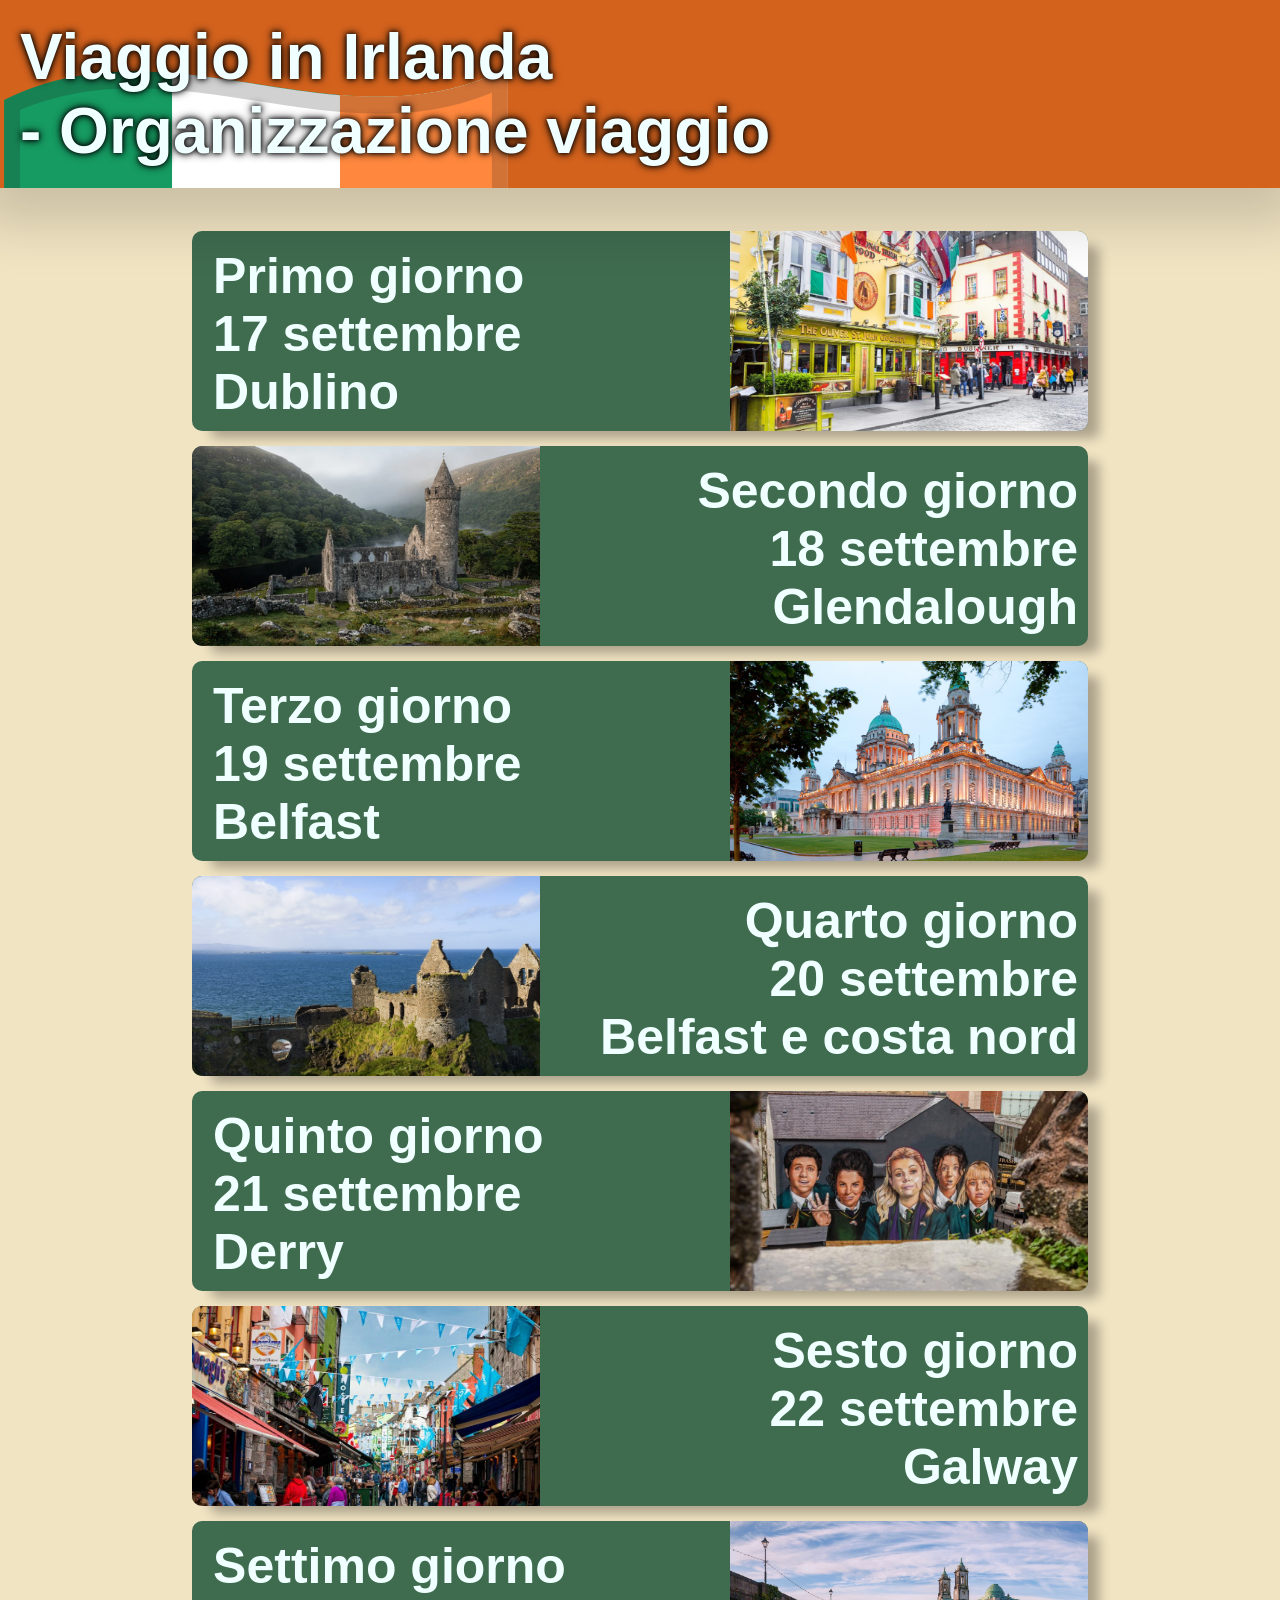
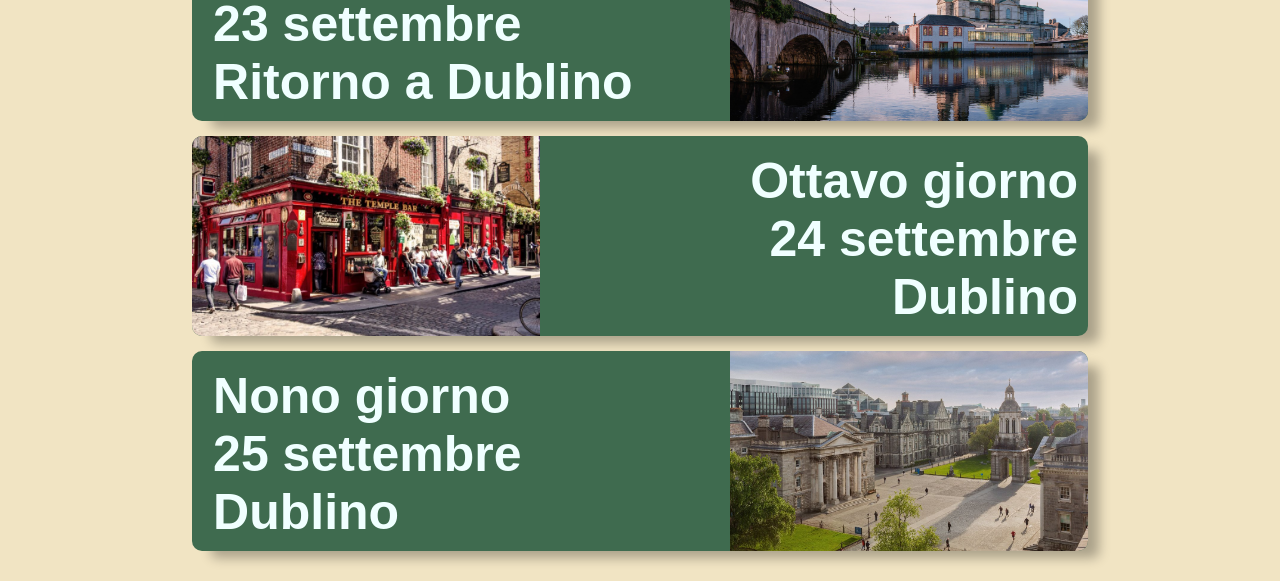
==== index.html @ dc980368 "Add files via upload" ====
<!DOCTYPE html>
<html lang="en">

<head>
    <meta charset="UTF-8">
    <meta name="viewport" content="width=device-width, initial-scale=1.0">
    <title>Viaggio in Irlanda</title>
    <link rel="stylesheet" href="style.css">
    <link rel="icon" type="image/x-icon" href="immagini/icona.png">
</head>

<body>
    <header id="title">
        <h1>Viaggio in Irlanda
            <span class="desktop-only"> - Organizzazione viaggio</span>
        </h1>

    </header>

    <main>

        <!--Primo giorno-->
        <div class="day">
            <div class="box box-left-txt" id="box1-1">
                <a href="giorni/primo_giorno.html">
                    <p class="odd"><b id="pr" class="day_title">
                            Primo giorno<br>
                            17 settembre<br>
                            Dublino</b>

                    </p>
                </a>
            </div>

            <div class="box box-right-im" id="box1-2" >
                <img id="pri_im" class="odd_im" src="immagini/maxw-960.jpg" title="Pub Dublino">
            </div>

        </div>

        <!--Secondo giorno-->
        <div class="day day2">
            <div class="box box-left-im" id="box2-1" >
                <img id="sec_im" class="even_im" src="immagini/hero.webp">
            </div>
            <div class="box" id="box2-1">
                 <a href="giorni/secondo_giorno.html">
                <p class="even"> <b id="sec" class="day_title">
                        Secondo giorno<br>
                        18 settembre<br>
                        Glendalough<br>
                    </b>
                </p></a>
            </div>
        </div>


        <!--Terzo giorno-->
        <div class="day">
            <div class="box box-left-txt" id="box3-1">
                <a href="giorni/terzo_giorno.html">
                <p class="odd">
                    <b id="ter" class="day_title">
                        Terzo giorno<br>
                        19 settembre<br>
                        Belfast<br>
                    </b>
                </p></a>
            </div>

            <div class="box box-right-im" id="box3-2">
                <img id="ter_im" class="odd_im " src="immagini/belfast.jpg">
            </div>
        </div>


        <!--Quarto giorno-->
        <div class="day day2">
            <div class="box box-left-im" id="box4-1"  >
                <img id="ter_im" class="even_im " src="immagini/costa.jpeg">
            </div>
            <div class="box" id="box4-2">
                <a href="giorni/quarto_giorno.html">
                <p class="even"> <b id="quar" class="day_title">
                        Quarto giorno<br>
                        20 settembre<br>
                        Belfast e costa nord<br>
                    </b>
                </p></a>
            </div>
        </div>


        <!--Quinto giorno-->
        <div class="day">
            <div class="box box-left-txt" id="box5-1">
                <a href="giorni/quinto_giorno.html">
                <p class="odd"> <b id="qui" class="day_title">
                        Quinto giorno<br>
                        21 settembre<br>
                        Derry<br>
                    </b></p>
            </a>
            </div>
            <div class="box box-right-im" id="box5-2" >
                <img id="qui_im" class="odd_im " src="immagini/derry.jpeg">

            </div>
        </div>


        <!--Sesto giorno-->
        <div class="day day2">
            <div class="box box-left-im" id="box6-1">
                <img id="ses_im" class="even_im " src="immagini/galway.jpg"><br>
            </div>
            <div class="box" id="box6-2">
                <a href="giorni/sesto_giorno.html">
                <p class="even"> <b id="ses" class="day_title">
                        Sesto giorno<br>
                        22 settembre<br>
                        Galway<br>
                    </b>
                </p></a>
            </div>
        </div>

        <!--Settimo giorno-->
        <div class="day ">
            <div class="box box-left-txt" id="box7-1">
                <a href="giorni/settimo_giorno.html">
                <p class="odd"> <b id="sett" class="day_title">
                        Settimo giorno<br>
                        23 settembre<br>
                        Ritorno a Dublino<br>
                    </b>
                </p></a>
            </div>
            <div class="box box-right-im" id="box7-2">
                <img id="sett_im" class="odd_im " src="immagini/athlone.jpg">
            </div>
        </div>


        <!--Ottavo giorno-->
        <div class="day day2">
            <div class="box box-left-im"id="box8-1" >
                <img id="otto_im" class="even_im " src="immagini/dublino2.jpg">
            </div>
            <div class="box" id="box8-2">
                <a href="giorni/ottavo_giorno.html">
                <p class="even"> <b id="otto" class="day_title">
                        Ottavo giorno<br>
                        24 settembre<br>
                        Dublino<br>
                    </b>
                </p></a>
            </div>
        </div>


        <!--Nono giorno-->
        <div class="day">
            <div class="box box-left-txt" id="box9-1">
                <a href="giorni/nono_giorno.html">
                <p class="odd"> <b id="nono" class="day_title">
                        Nono giorno<br>
                        25 settembre<br>
                        Dublino<br>
                    </b>
                </p></a>
            </div>
            <div class="box box-right-im" id="box9-2">
                <img id="nono_im" class="odd_im " src="immagini/dublino3.jpg">
            </div>
        </div>
    </main>
</body>

</html>
---- style.css ----
* {
  box-sizing: border-box;
}

body{
    background-color: #f1e4c3;
    font-family:'Montserrat','Trebuchet MS', 'Lucida Sans Unicode', 'Lucida Grande', 'Lucida Sans', Arial, sans-serif;
    margin: 0px;
    margin-bottom: 30px;
    padding: 0px;
    padding-top: 0px;
}

#title{
    position: sticky;
    top: 0;
    background-color: #d3621d;
    background-image: url(immagini/icona.png);
    background-repeat: no-repeat;
    text-shadow: 0 0 5px rgb(0, 0, 0), 0 0 10px rgb(0, 0, 0);
    color: azure;
    margin: 0px;
    width: 100%;
   
    box-sizing: border-box;
    box-shadow: 0px 13px 50px 23px rgba(0, 0, 0, 0.158);
    align-items: center;


}

h1 {
    margin-top: 0;
    padding: 20px;
    font-size: 4em;
}



.day{
    background-color:#3f6b4f;
    color: azure;
    display: flex;
    flex-direction: row;
    padding-bottom: 0px; 
    padding-top: 0px; 
    height: 200px;
    margin-top: 15px;
    margin-right: 15%;
    margin-left: 15%;
    box-shadow: 15px 11px 12px -4px rgba(0, 0, 0, 0.295);
    

    border-radius: 10px;

    overflow: hidden;
    /*box-shadow: 15px 11px 12px -4px rgba(0, 0, 0, 0.123);*/
}


.day img{
    object-fit: cover;
    height: 100%;
    width: 50%;
    
}

.box{
    width:60%;
    text-align: right;
    padding-right: 10px;
}

.box-left-txt{
    text-align: left;
}

.box-left-im{

    width: 40%;
}

.box-right-im{

    width: 40%;
    padding-right: 0px;
}


.day .odd_im{
    float: right;
    margin-left: 0px;
    height: 100%;
    width:100%;
    
}

.day .even_im{

    float: left;
    margin-left: 0px;
    height: 100%;
    width:100%;
}


.day_title{
    font-size: 50px;
    
    
}

p{
    padding-left: 4%;
}



.day:hover{ 
    background-color: #647057;
    animation: colore 0.5s ease;
    cursor: pointer;
   

  
}





@keyframes colore{
    0% {
        background-color:#3f6b4f;
    };
    100%{
        background-color: #647057;
    };
}



a{
    all:unset;
}

.desktop-only,
.mobile-only {
    display: none;
}

/* Media query per dispositivi con schermi più larghi di 768px (desktop/tablet) */
@media (min-width: 768px) {
    .desktop-only {
        display: inline-block;
    }

   
}
/* Media query per dispositivi con schermi più piccoli di 768px (mobile) */
@media (max-width: 767px) {
    .mobile-only {
        display: block; /* Gli elementi mobile-only diventano visibili */
    }

    #title{
         position:relative;
        text-align: center;
    }
    .day{
            margin-right: 5%;
            margin-left: 5%; 
            height: 410px;
            flex-direction: column;
    }

    .day2{
         flex-direction: column-reverse;
    }

    .box{
    width:100%;
        height: 50%;
    text-align:center;
    padding-right: 0px;
   
}

.day_title{
    font-size: 35px;
    
    
}


.day img{
    object-fit: cover;
    height: 100%;
    width:100%;
    
}

.box-left-txt{
    text-align: center;
}

.box-left-im{
  
    height: 50%;
}

.box-right-im{

    height:50%;

}




}
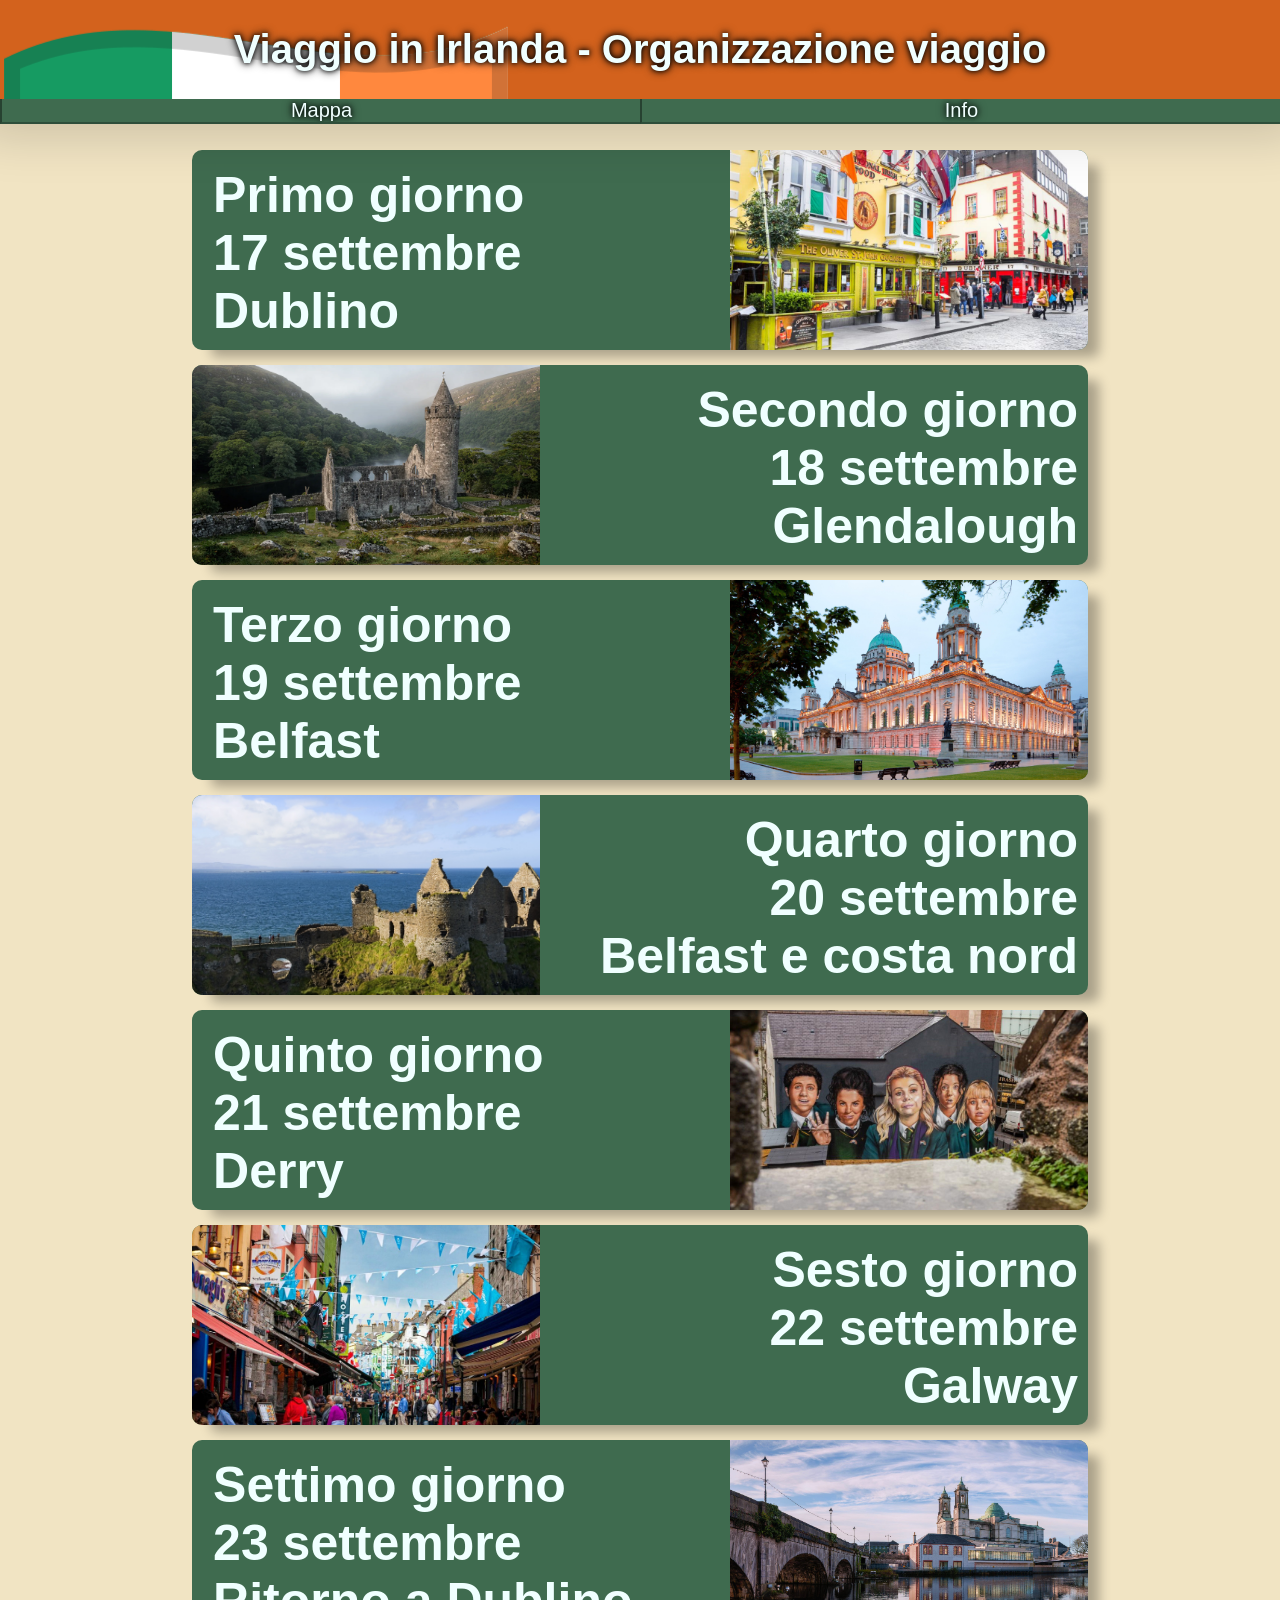
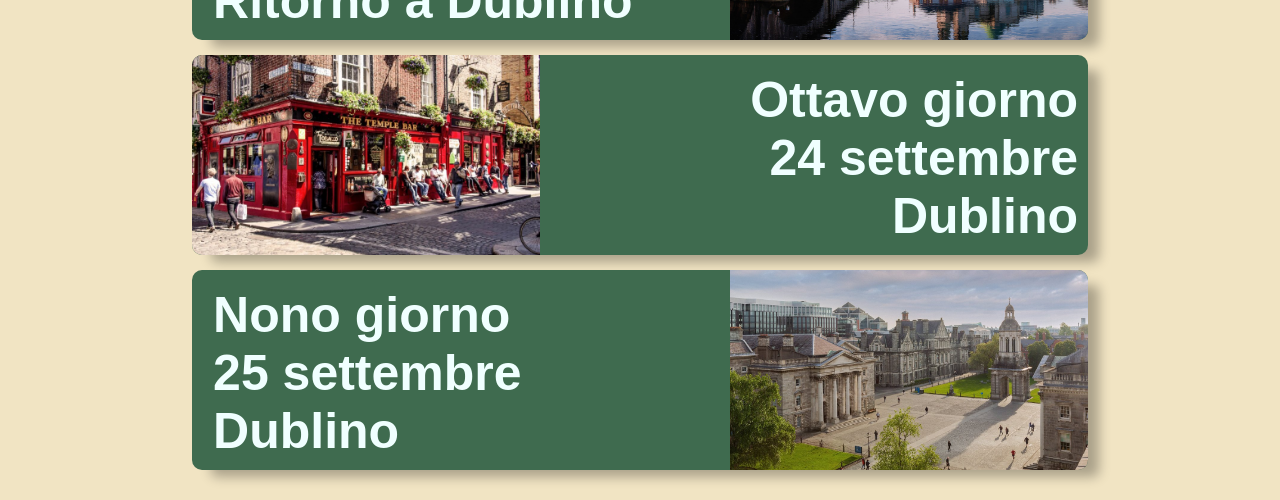
==== commit 256f8f99: "Add files via upload" ====
--- a/index.html
+++ b/index.html
@@ -11,16 +11,26 @@
 
 <body>
     <header id="title">
-        <h1>Viaggio in Irlanda
-            <span class="desktop-only"> - Organizzazione viaggio</span>
-        </h1>
+        <div class="sub-head-box">
+            <h1>Viaggio in Irlanda
+                <span class="desktop-only"> - Organizzazione viaggio</span>
+            </h1>
+        </div>
+        <div id="navigation-bar" div class="sub-head-box">
+            <form class="nav-but" action="map.html">
+                <input class="nav-but" type="submit" value="Mappa" />
+            </form>
+            <form class="nav-but" action="info.html">
+                <input class="nav-but" type="submit" value="Info" />
+            </form>
 
+        </div>
     </header>
 
     <main>
 
         <!--Primo giorno-->
-        <div class="day">
+        <div class="day" id="first-day">
             <div class="box box-left-txt" id="box1-1">
                 <a href="giorni/primo_giorno.html">
                     <p class="odd"><b id="pr" class="day_title">
@@ -32,7 +42,7 @@
                 </a>
             </div>
 
-            <div class="box box-right-im" id="box1-2" >
+            <div class="box box-right-im" id="box1-2">
                 <img id="pri_im" class="odd_im" src="immagini/maxw-960.jpg" title="Pub Dublino">
             </div>
 
@@ -40,17 +50,18 @@
 
         <!--Secondo giorno-->
         <div class="day day2">
-            <div class="box box-left-im" id="box2-1" >
+            <div class="box box-left-im" id="box2-1">
                 <img id="sec_im" class="even_im" src="immagini/hero.webp">
             </div>
             <div class="box" id="box2-1">
-                 <a href="giorni/secondo_giorno.html">
-                <p class="even"> <b id="sec" class="day_title">
-                        Secondo giorno<br>
-                        18 settembre<br>
-                        Glendalough<br>
-                    </b>
-                </p></a>
+                <a href="giorni/secondo_giorno.html">
+                    <p class="even"> <b id="sec" class="day_title">
+                            Secondo giorno<br>
+                            18 settembre<br>
+                            Glendalough<br>
+                        </b>
+                    </p>
+                </a>
             </div>
         </div>
 
@@ -59,13 +70,14 @@
         <div class="day">
             <div class="box box-left-txt" id="box3-1">
                 <a href="giorni/terzo_giorno.html">
-                <p class="odd">
-                    <b id="ter" class="day_title">
-                        Terzo giorno<br>
-                        19 settembre<br>
-                        Belfast<br>
-                    </b>
-                </p></a>
+                    <p class="odd">
+                        <b id="ter" class="day_title">
+                            Terzo giorno<br>
+                            19 settembre<br>
+                            Belfast<br>
+                        </b>
+                    </p>
+                </a>
             </div>
 
             <div class="box box-right-im" id="box3-2">
@@ -76,17 +88,18 @@
 
         <!--Quarto giorno-->
         <div class="day day2">
-            <div class="box box-left-im" id="box4-1"  >
+            <div class="box box-left-im" id="box4-1">
                 <img id="ter_im" class="even_im " src="immagini/costa.jpeg">
             </div>
             <div class="box" id="box4-2">
                 <a href="giorni/quarto_giorno.html">
-                <p class="even"> <b id="quar" class="day_title">
-                        Quarto giorno<br>
-                        20 settembre<br>
-                        Belfast e costa nord<br>
-                    </b>
-                </p></a>
+                    <p class="even"> <b id="quar" class="day_title">
+                            Quarto giorno<br>
+                            20 settembre<br>
+                            Belfast e costa nord<br>
+                        </b>
+                    </p>
+                </a>
             </div>
         </div>
 
@@ -95,14 +108,14 @@
         <div class="day">
             <div class="box box-left-txt" id="box5-1">
                 <a href="giorni/quinto_giorno.html">
-                <p class="odd"> <b id="qui" class="day_title">
-                        Quinto giorno<br>
-                        21 settembre<br>
-                        Derry<br>
-                    </b></p>
-            </a>
+                    <p class="odd"> <b id="qui" class="day_title">
+                            Quinto giorno<br>
+                            21 settembre<br>
+                            Derry<br>
+                        </b></p>
+                </a>
             </div>
-            <div class="box box-right-im" id="box5-2" >
+            <div class="box box-right-im" id="box5-2">
                 <img id="qui_im" class="odd_im " src="immagini/derry.jpeg">
 
             </div>
@@ -116,12 +129,13 @@
             </div>
             <div class="box" id="box6-2">
                 <a href="giorni/sesto_giorno.html">
-                <p class="even"> <b id="ses" class="day_title">
-                        Sesto giorno<br>
-                        22 settembre<br>
-                        Galway<br>
-                    </b>
-                </p></a>
+                    <p class="even"> <b id="ses" class="day_title">
+                            Sesto giorno<br>
+                            22 settembre<br>
+                            Galway<br>
+                        </b>
+                    </p>
+                </a>
             </div>
         </div>
 
@@ -129,12 +143,13 @@
         <div class="day ">
             <div class="box box-left-txt" id="box7-1">
                 <a href="giorni/settimo_giorno.html">
-                <p class="odd"> <b id="sett" class="day_title">
-                        Settimo giorno<br>
-                        23 settembre<br>
-                        Ritorno a Dublino<br>
-                    </b>
-                </p></a>
+                    <p class="odd"> <b id="sett" class="day_title">
+                            Settimo giorno<br>
+                            23 settembre<br>
+                            Ritorno a Dublino<br>
+                        </b>
+                    </p>
+                </a>
             </div>
             <div class="box box-right-im" id="box7-2">
                 <img id="sett_im" class="odd_im " src="immagini/athlone.jpg">
@@ -144,17 +159,18 @@
 
         <!--Ottavo giorno-->
         <div class="day day2">
-            <div class="box box-left-im"id="box8-1" >
+            <div class="box box-left-im" id="box8-1">
                 <img id="otto_im" class="even_im " src="immagini/dublino2.jpg">
             </div>
             <div class="box" id="box8-2">
                 <a href="giorni/ottavo_giorno.html">
-                <p class="even"> <b id="otto" class="day_title">
-                        Ottavo giorno<br>
-                        24 settembre<br>
-                        Dublino<br>
-                    </b>
-                </p></a>
+                    <p class="even"> <b id="otto" class="day_title">
+                            Ottavo giorno<br>
+                            24 settembre<br>
+                            Dublino<br>
+                        </b>
+                    </p>
+                </a>
             </div>
         </div>
 
@@ -163,12 +179,13 @@
         <div class="day">
             <div class="box box-left-txt" id="box9-1">
                 <a href="giorni/nono_giorno.html">
-                <p class="odd"> <b id="nono" class="day_title">
-                        Nono giorno<br>
-                        25 settembre<br>
-                        Dublino<br>
-                    </b>
-                </p></a>
+                    <p class="odd"> <b id="nono" class="day_title">
+                            Nono giorno<br>
+                            25 settembre<br>
+                            Dublino<br>
+                        </b>
+                    </p>
+                </a>
             </div>
             <div class="box box-right-im" id="box9-2">
                 <img id="nono_im" class="odd_im " src="immagini/dublino3.jpg">
--- a/style.css
+++ b/style.css
@@ -1,221 +1,271 @@
  * {
-  box-sizing: border-box;
-}
-
-body{
-    background-color: #f1e4c3;
-    font-family:'Montserrat','Trebuchet MS', 'Lucida Sans Unicode', 'Lucida Grande', 'Lucida Sans', Arial, sans-serif;
-    margin: 0px;
-    margin-bottom: 30px;
-    padding: 0px;
-    padding-top: 0px;
-}
-
-#title{
-    position: sticky;
-    top: 0;
-    background-color: #d3621d;
-    background-image: url(immagini/icona.png);
-    background-repeat: no-repeat;
-    text-shadow: 0 0 5px rgb(0, 0, 0), 0 0 10px rgb(0, 0, 0);
-    color: azure;
-    margin: 0px;
-    width: 100%;
-   
-    box-sizing: border-box;
-    box-shadow: 0px 13px 50px 23px rgba(0, 0, 0, 0.158);
-    align-items: center;
-
-
-}
-
-h1 {
-    margin-top: 0;
-    padding: 20px;
-    font-size: 4em;
-}
-
-
-
-.day{
-    background-color:#3f6b4f;
-    color: azure;
-    display: flex;
-    flex-direction: row;
-    padding-bottom: 0px; 
-    padding-top: 0px; 
-    height: 200px;
-    margin-top: 15px;
-    margin-right: 15%;
-    margin-left: 15%;
-    box-shadow: 15px 11px 12px -4px rgba(0, 0, 0, 0.295);
-    
-
-    border-radius: 10px;
-
-    overflow: hidden;
-    /*box-shadow: 15px 11px 12px -4px rgba(0, 0, 0, 0.123);*/
-}
-
-
-.day img{
-    object-fit: cover;
-    height: 100%;
-    width: 50%;
-    
-}
-
-.box{
-    width:60%;
-    text-align: right;
-    padding-right: 10px;
-}
-
-.box-left-txt{
-    text-align: left;
-}
-
-.box-left-im{
-
-    width: 40%;
-}
-
-.box-right-im{
-
-    width: 40%;
-    padding-right: 0px;
-}
-
-
-.day .odd_im{
-    float: right;
-    margin-left: 0px;
-    height: 100%;
-    width:100%;
-    
-}
-
-.day .even_im{
-
-    float: left;
-    margin-left: 0px;
-    height: 100%;
-    width:100%;
-}
-
-
-.day_title{
-    font-size: 50px;
-    
-    
-}
-
-p{
-    padding-left: 4%;
-}
-
-
-
-.day:hover{ 
-    background-color: #647057;
-    animation: colore 0.5s ease;
-    cursor: pointer;
-   
-
-  
-}
-
-
-
-
-
-@keyframes colore{
-    0% {
-        background-color:#3f6b4f;
-    };
-    100%{
-        background-color: #647057;
-    };
-}
-
-
-
-a{
+     box-sizing: border-box;
+ }
+
+ body {
+     background-color: #f1e4c3;
+        font-family: 'Montserrat', 'Trebuchet MS', 'Lucida Sans Unicode', 'Lucida Grande', 'Lucida Sans', Arial, sans-serif;
+     margin: 0px;
+     margin-bottom: 30px;
+     padding: 0px;
+     padding-top: 0px;
+ }
+
+ #title {
+     position: sticky;
+     top: 0;
+     background-color: #d3621d;
+     background-image: url(immagini/icona.png);
+     background-repeat: no-repeat;
+     background-position: 0% 10%;
+     text-shadow: 0 0 5px rgb(0, 0, 0), 0 0 10px rgb(0, 0, 0);
+     color: azure;
+     margin: 0px;
+
+
+     box-shadow: 0px 13px 50px 23px rgba(0, 0, 0, 0.158);
+
+
+     display: flex;
+     flex-direction: column;
+    height:100px;
+     justify-content: flex-start;
+     align-items: center;
+     font-size: 20px;
+
+
+
+ }
+
+
+ #navigation-bar {
+     background-color: #3f6b4f;
+     display: flex;
+     flex-direction: row;
+     justify-content: space-evenly;
+     align-items: flex-end;
+     font-size: 20px;
+     width: 100%;
+    margin-bottom: 10%;
+ }
+
+ form{
     all:unset;
-}
-
-.desktop-only,
-.mobile-only {
-    display: none;
-}
-
-/* Media query per dispositivi con schermi più larghi di 768px (desktop/tablet) */
-@media (min-width: 768px) {
-    .desktop-only {
-        display: inline-block;
-    }
-
-   
-}
-/* Media query per dispositivi con schermi più piccoli di 768px (mobile) */
-@media (max-width: 767px) {
-    .mobile-only {
-        display: block; /* Gli elementi mobile-only diventano visibili */
-    }
-
-    #title{
-         position:relative;
-        text-align: center;
-    }
-    .day{
-            margin-right: 5%;
-            margin-left: 5%; 
-            height: 410px;
-            flex-direction: column;
-    }
-
-    .day2{
+ }
+
+ input{all:unset;}
+ .nav-but {
+     border-left: #274231 1px solid;
+     width: 100%;
+     text-align: center;
+     border-bottom: #2e4e3a 1px solid;
+ }
+
+ .nav-but:hover {
+     background-color: #647057;
+     animation: colore 0.5s ease;
+     cursor: pointer;
+ }
+
+ #first-nav-but {
+     border-left: none;
+ }
+
+
+
+
+
+
+ .day {
+     background-color: #3f6b4f;
+     color: azure;
+     display: flex;
+     flex-direction: row;
+     padding-bottom: 0px;
+     padding-top: 0px;
+     height: 200px;
+     margin-top: 15px;
+     margin-right: 15%;
+     margin-left: 15%;
+     box-shadow: 15px 11px 12px -4px rgba(0, 0, 0, 0.295);
+
+
+     border-radius: 10px;
+
+     overflow: hidden;
+     /*box-shadow: 15px 11px 12px -4px rgba(0, 0, 0, 0.123);*/
+ }
+
+ #first-day{
+     margin-top: 50px;
+ }
+
+ .day img {
+     object-fit: cover;
+     height: 100%;
+     width: 50%;
+
+ }
+
+ .box {
+     width: 60%;
+     text-align: right;
+     padding-right: 10px;
+ }
+
+ .box-left-txt {
+     text-align: left;
+ }
+
+ .box-left-im {
+
+     width: 40%;
+ }
+
+ .box-right-im {
+
+     width: 40%;
+     padding-right: 0px;
+ }
+
+
+ .day .odd_im {
+     float: right;
+     margin-left: 0px;
+     height: 100%;
+     width: 100%;
+
+ }
+
+ .day .even_im {
+
+     float: left;
+     margin-left: 0px;
+     height: 100%;
+     width: 100%;
+ }
+
+
+ .day_title {
+     font-size: 50px;
+
+
+ }
+
+ p {
+     padding-left: 4%;
+ }
+
+
+
+ .day:hover {
+     background-color: #647057;
+     animation: colore 0.5s ease;
+     cursor: pointer;
+
+
+
+ }
+
+
+
+
+
+ @keyframes colore {
+     0% {
+         background-color: #3f6b4f;
+     }
+
+     ;
+
+     100% {
+         background-color: #647057;
+     }
+
+     ;
+ }
+
+
+
+ a {
+     all: unset;
+ }
+
+ .desktop-only,
+ .mobile-only {
+     display: none;
+ }
+
+ /* Media query per dispositivi con schermi più larghi di 768px (desktop/tablet) */
+ @media (min-width: 768px) {
+     .desktop-only {
+         display: inline-block;
+     }
+
+
+ }
+
+ /* Media query per dispositivi con schermi più piccoli di 768px (mobile) */
+ @media (max-width: 767px) {
+     .mobile-only {
+         display: block;
+         /* Gli elementi mobile-only diventano visibili */
+     }
+
+     #title {
+         position: relative;
+         text-align: center;
+     }
+
+     .day {
+         margin-right: 5%;
+         margin-left: 5%;
+         height: 410px;
+         flex-direction: column;
+     }
+
+     .day2 {
          flex-direction: column-reverse;
-    }
-
-    .box{
-    width:100%;
-        height: 50%;
-    text-align:center;
-    padding-right: 0px;
-   
-}
-
-.day_title{
-    font-size: 35px;
-    
-    
-}
-
-
-.day img{
-    object-fit: cover;
-    height: 100%;
-    width:100%;
-    
-}
-
-.box-left-txt{
-    text-align: center;
-}
-
-.box-left-im{
-  
-    height: 50%;
-}
-
-.box-right-im{
-
-    height:50%;
-
-}
-
-
-
-
-}
+     }
+
+     .box {
+         width: 100%;
+         height: 50%;
+         text-align: center;
+         padding-right: 0px;
+
+     }
+
+     .day_title {
+         font-size: 35px;
+
+
+     }
+
+
+     .day img {
+         object-fit: cover;
+         height: 100%;
+         width: 100%;
+
+     }
+
+     .box-left-txt {
+         text-align: center;
+     }
+
+     .box-left-im {
+
+         height: 50%;
+     }
+
+     .box-right-im {
+
+         height: 50%;
+
+     }
+
+
+
+
+ }
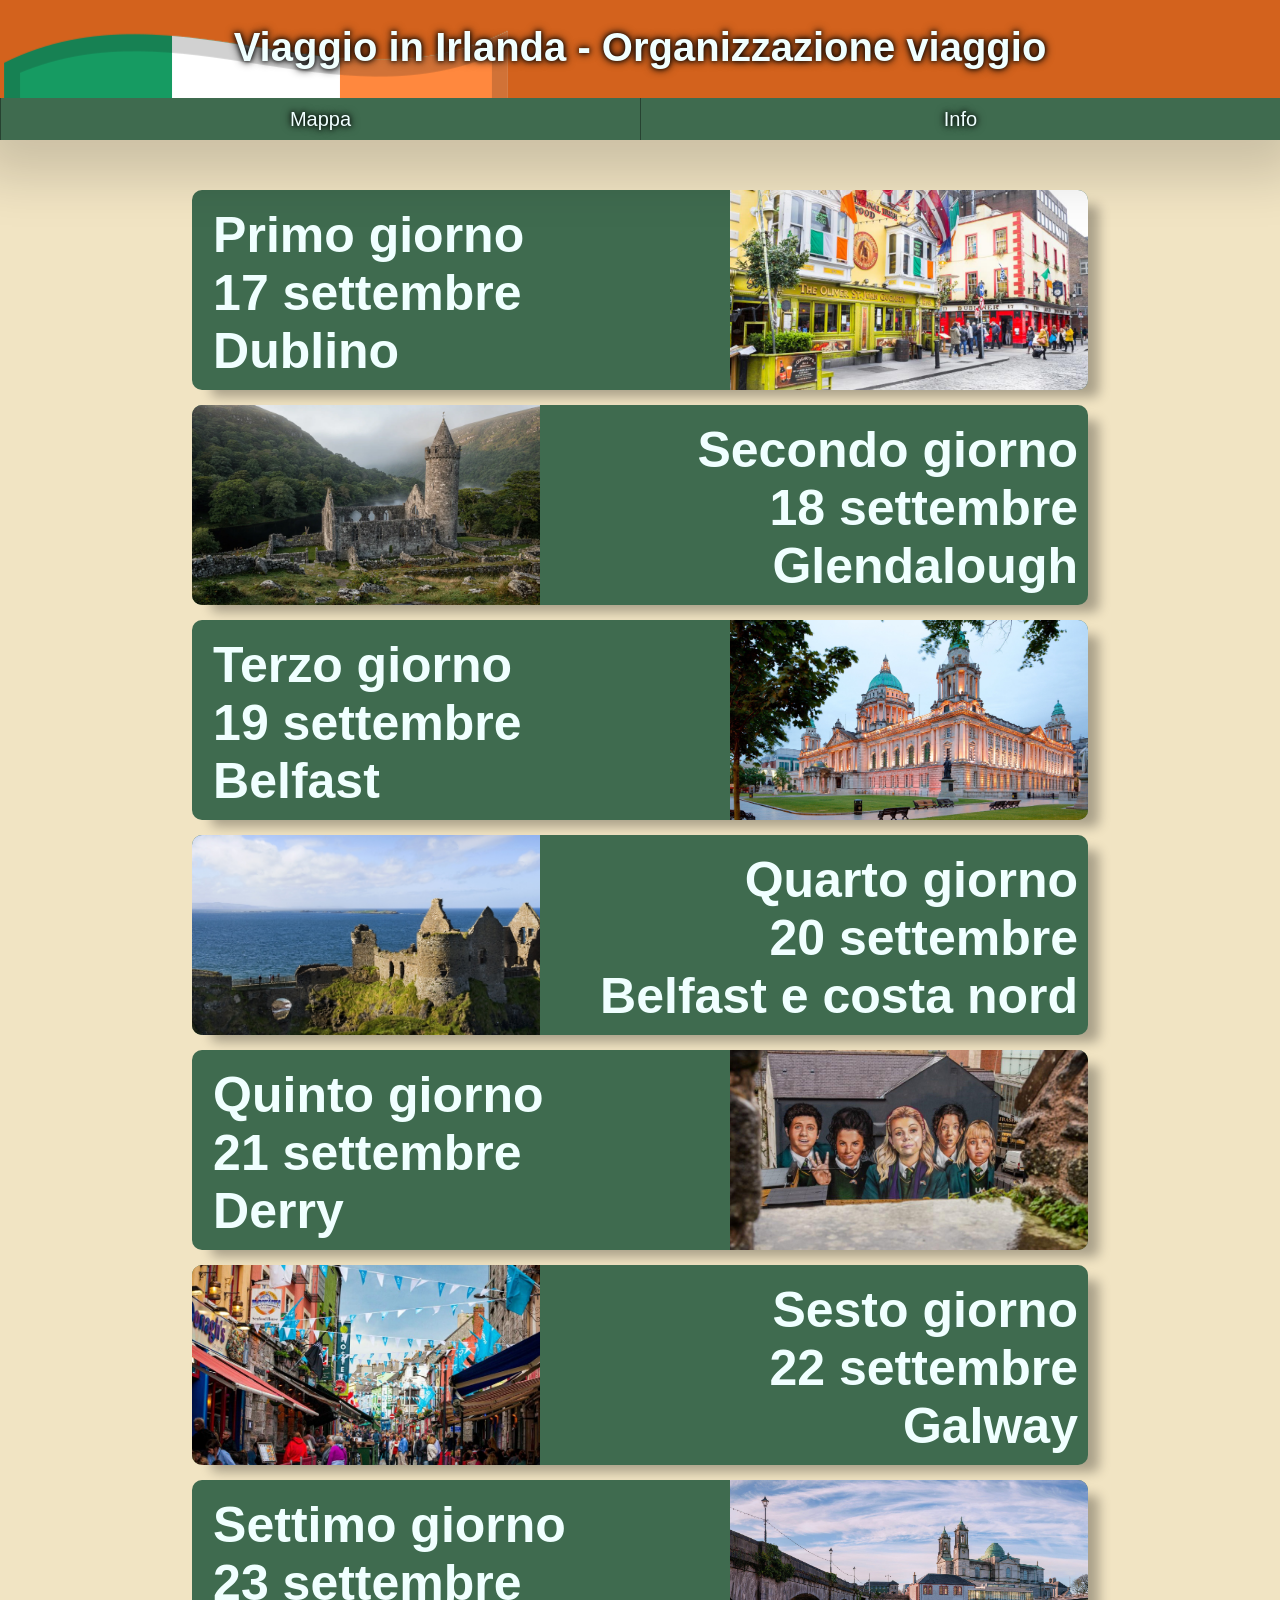
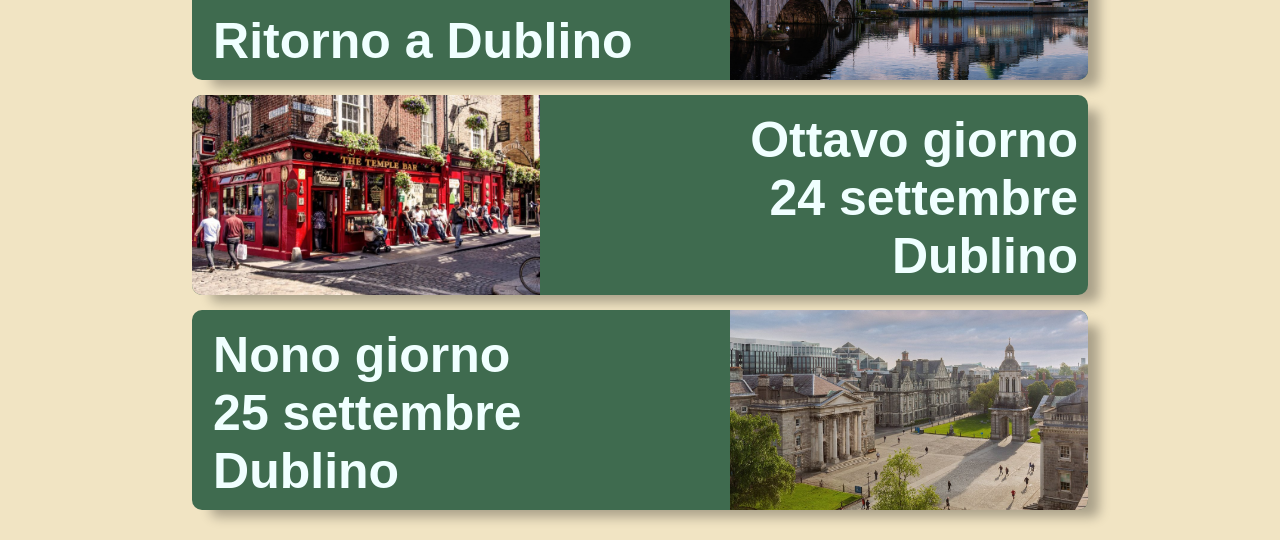
==== commit 21dbf29d: "Add files via upload" ====
--- a/style.css
+++ b/style.css
@@ -4,7 +4,7 @@
 
  body {
      background-color: #f1e4c3;
-        font-family: 'Montserrat', 'Trebuchet MS', 'Lucida Sans Unicode', 'Lucida Grande', 'Lucida Sans', Arial, sans-serif;
+     font-family: 'Montserrat', 'Trebuchet MS', 'Lucida Sans Unicode', 'Lucida Grande', 'Lucida Sans', Arial, sans-serif;
      margin: 0px;
      margin-bottom: 30px;
      padding: 0px;
@@ -20,45 +20,54 @@
      background-position: 0% 10%;
      text-shadow: 0 0 5px rgb(0, 0, 0), 0 0 10px rgb(0, 0, 0);
      color: azure;
-     margin: 0px;
-
+
+    margin-top: 0px;
 
      box-shadow: 0px 13px 50px 23px rgba(0, 0, 0, 0.158);
-
-
-     display: flex;
-     flex-direction: column;
-    height:100px;
-     justify-content: flex-start;
-     align-items: center;
+   
+    text-align: center;
+    height: 7em;
+
+  
      font-size: 20px;
 
 
 
  }
 
+.sub-head-box{
+
+    height: 70%;
+
+}
+
+
 
  #navigation-bar {
-     background-color: #3f6b4f;
-     display: flex;
-     flex-direction: row;
-     justify-content: space-evenly;
-     align-items: flex-end;
+    background-color: #3f6b4f;
+    display: flex;
+    flex-direction: row;
+     height: 30%;
      font-size: 20px;
      width: 100%;
-    margin-bottom: 10%;
+  
+ }
+
+ h1{
+    margin: 0px;
+    padding-top:25px;
  }
 
  form{
-    all:unset;
+     border-left: #274231 1px solid;
  }
 
  input{all:unset;}
  .nav-but {
-     border-left: #274231 1px solid;
+   
      width: 100%;
      text-align: center;
-     border-bottom: #2e4e3a 1px solid;
+    height: 100%;
  }
 
  .nav-but:hover {
